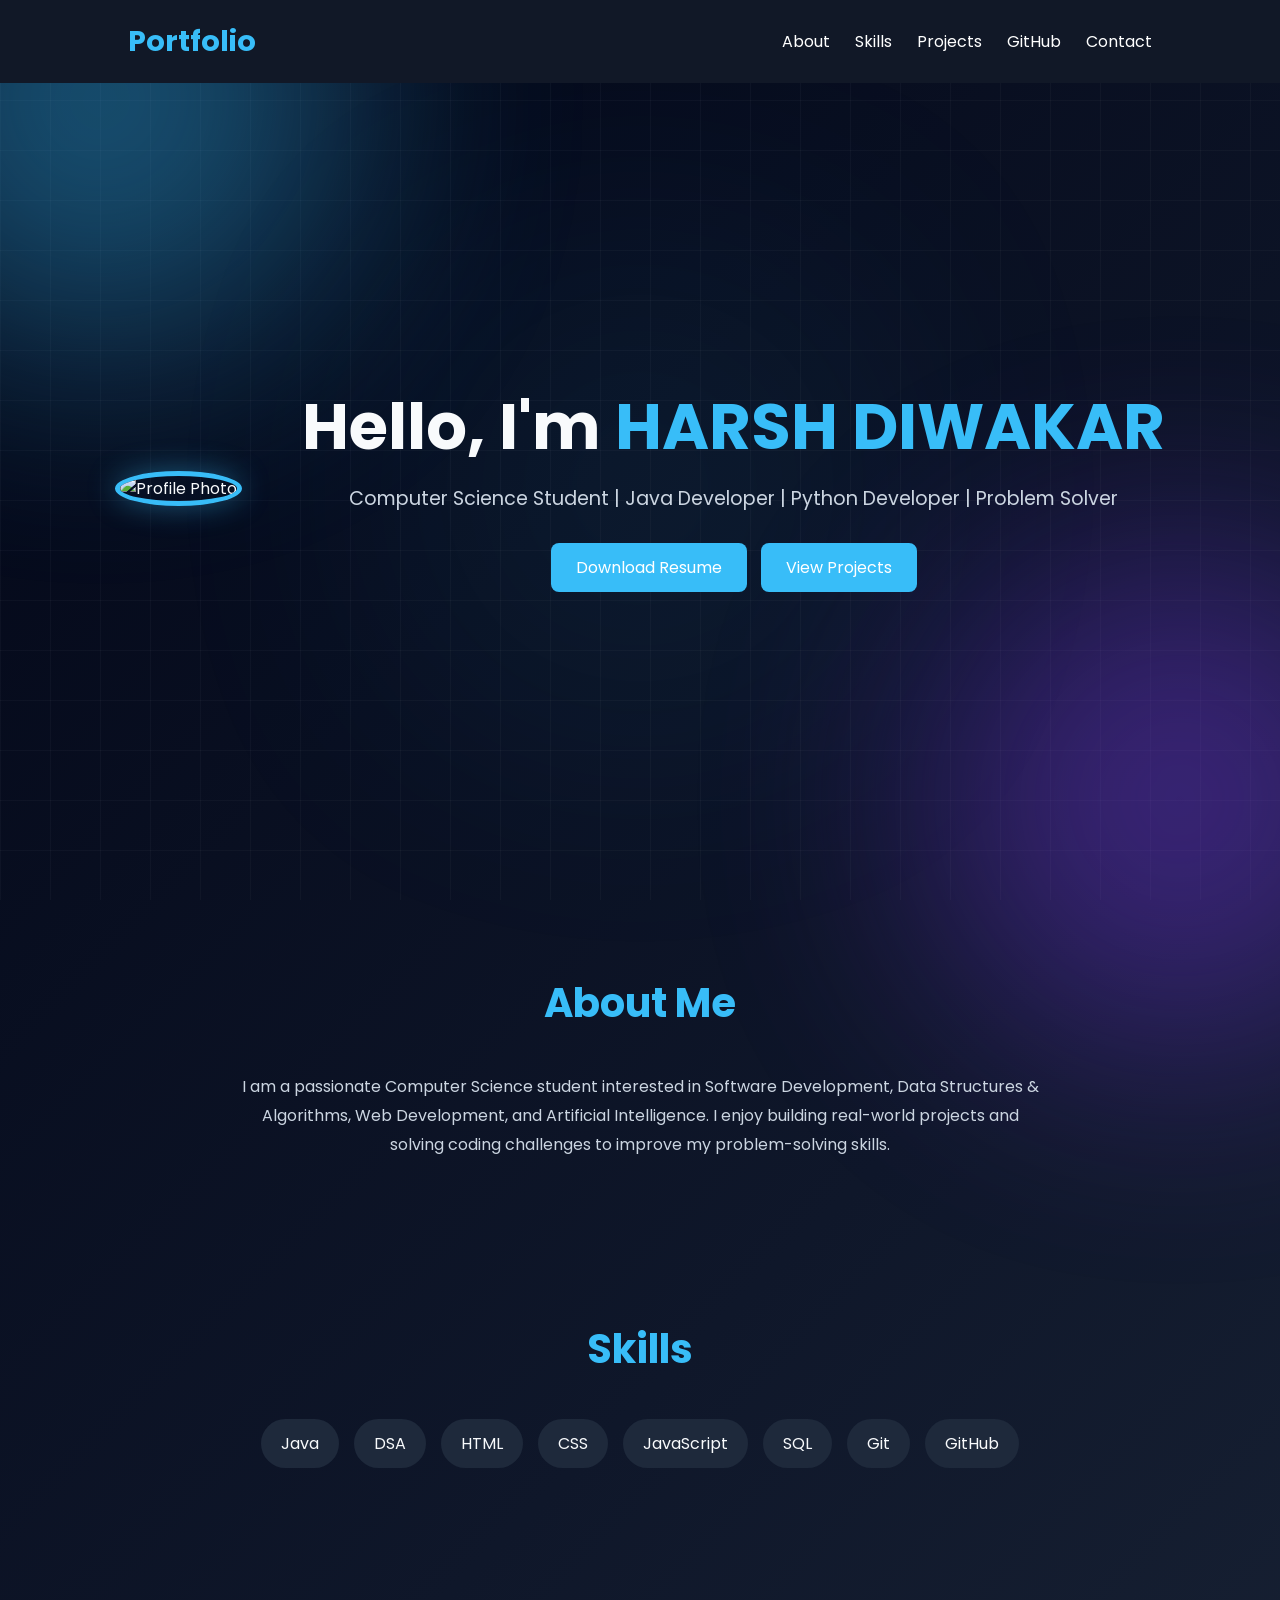
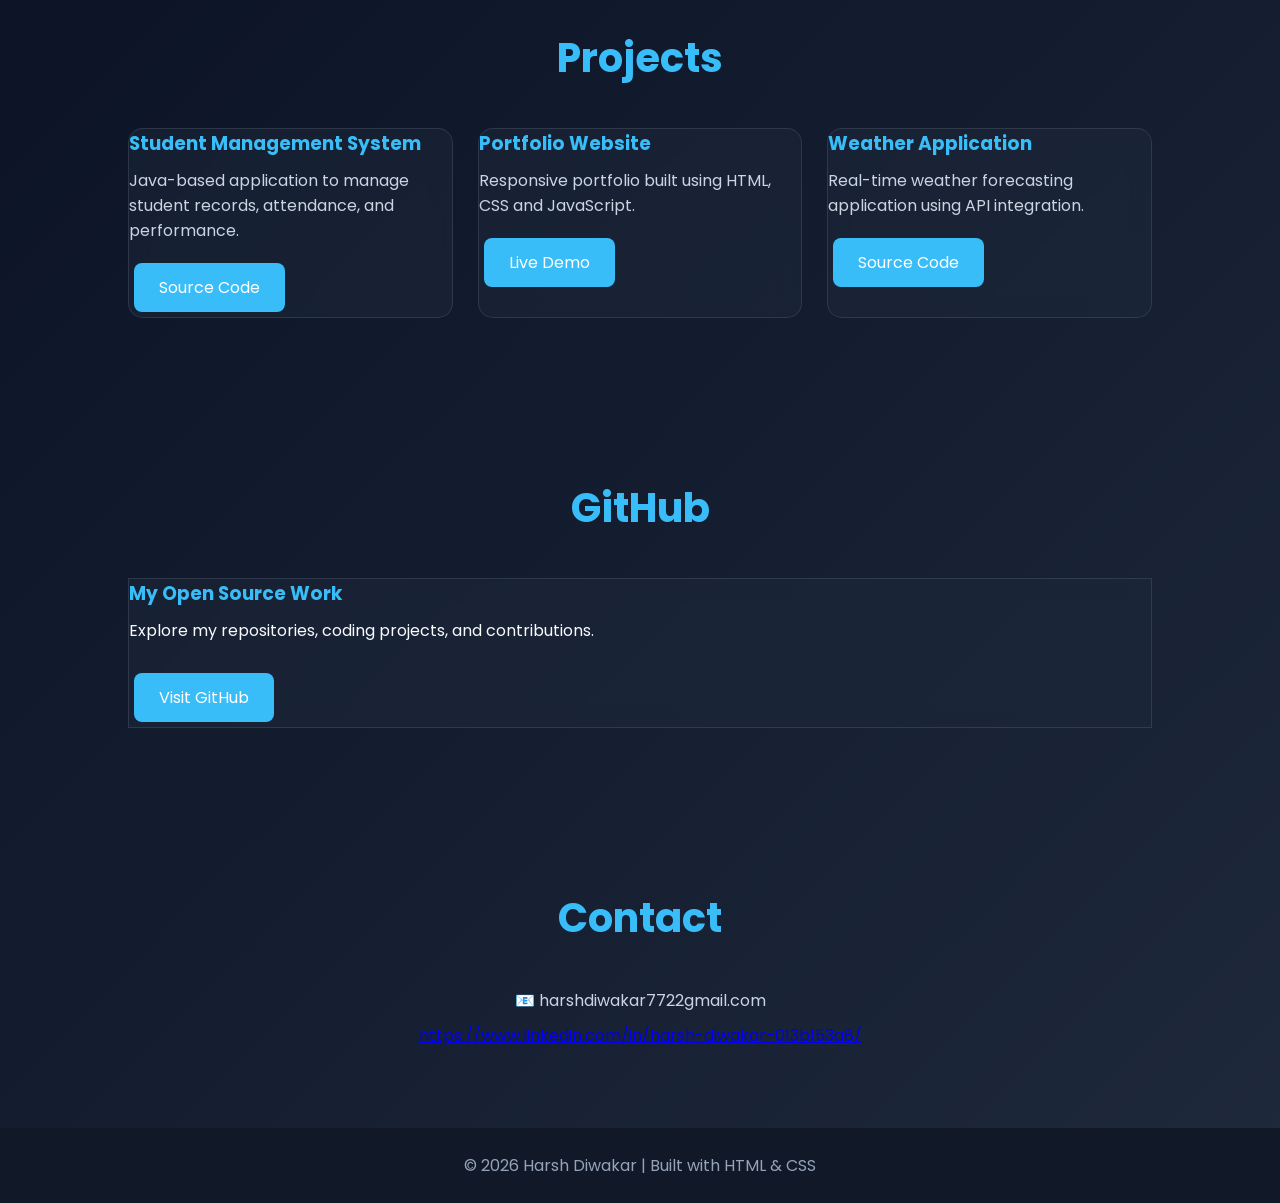
==== index.html @ b7e5000a "Rename index_updated.html to index.html" ====
<!DOCTYPE html>
<html lang="en">
<head>
<meta charset="UTF-8">
<meta name="viewport" content="width=device-width, initial-scale=1.0">
<title>My Portfolio</title>
<link rel="icon" href="b6cfe819-33e9-466c-935e-de7358443839.png">

<link href="https://fonts.googleapis.com/css2?family=Poppins:wght@300;400;500;600;700&display=swap" rel="stylesheet">
<link rel="stylesheet" href="style_updated.css">
</head>

<body>
    <div class="grid-bg"></div>

<!-- Navbar -->
<nav>
    <div class="logo">Portfolio</div>

    <ul>
        <li><a href="#about">About</a></li>
        <li><a href="#skills">Skills</a></li>
        <li><a href="#projects">Projects</a></li>
        <li><a href="#github">GitHub</a></li>
        <li><a href="#contact">Contact</a></li>
    </ul>
</nav>

<!-- Hero -->
<section class="hero">
    <div class="hero-image reveal">
            <img src="5e589b49-69c7-4bcc-bfe9-9ff888a92ee6.png" alt="Profile Photo">
        </div>
    <div class="hero-content reveal">
        <h1>Hello, I'm <span>HARSH DIWAKAR</span></h1>
        <p>Computer Science Student | Java Developer | Python Developer | Problem Solver</p>

        <a href="resume.pdf" download class="btn">
            Download Resume
        </a>

        <a href="#projects" class="btn">
            View Projects
        </a>
    </div>
</section>

<!-- About -->
<section id="about">
    <h2 class="section-title">About Me</h2>

    <div class="about fade-up reveal">
        <p>
            I am a passionate Computer Science student interested in
            Software Development, Data Structures & Algorithms,
            Web Development, and Artificial Intelligence.
            I enjoy building real-world projects and solving coding
            challenges to improve my problem-solving skills.
        </p>
    </div>
</section>

<!-- Skills -->
<section id="skills">
    <h2 class="section-title">Skills</h2>

    <div class="skills reveal">
        <div class="skill">Java</div>
        <div class="skill">DSA</div>
        <div class="skill">HTML</div>
        <div class="skill">CSS</div>
        <div class="skill">JavaScript</div>
        <div class="skill">SQL</div>
        <div class="skill">Git</div>
        <div class="skill">GitHub</div>
    </div>
</section>

<!-- Projects -->
<section id="projects">
    <h2 class="section-title">Projects</h2>

    <div class="project-grid reveal">

        <div class="card">
            <h3>Student Management System</h3>
            <p>
                Java-based application to manage student records,
                attendance, and performance.
            </p>
            <a href="#" class="btn">Source Code</a>
        </div>

        <div class="card">
            <h3>Portfolio Website</h3>
            <p>
                Responsive portfolio built using HTML, CSS and JavaScript.
            </p>
            <a href="#" class="btn">Live Demo</a>
        </div>

        <div class="card">
            <h3>Weather Application</h3>
            <p>
                Real-time weather forecasting application using API integration.
            </p>
            <a href="#" class="btn">Source Code</a>
        </div>

    </div>
</section>

<!-- GitHub -->
<section id="github">
    <h2 class="section-title">GitHub</h2>

    <div class="github-box reveal">
        <h3>My Open Source Work</h3>

        <p>
            Explore my repositories, coding projects, and contributions.
        </p>

        <br>

        <a href="https://github.com/harshdiwakar2006"
           target="_blank"
           class="btn">
           Visit GitHub
        </a>
    </div>
</section>

<!-- Contact -->
<section id="contact">
    <h2 class="section-title">Contact</h2>

    <div class="contact reveal">
        <p>📧 harshdiwakar7722gmail.com</p>
        <a href="https://www.linkedin.com/in/harsh-diwakar-013b153a8/"
           target="_blank"
           class="link">
           https://www.linkedin.com/in/harsh-diwakar-013b153a8/
        </a>
    </div>
</section>

<footer>
    © 2026 Harsh Diwakar | Built with HTML & CSS
</footer>
<script>
const reveals=document.querySelectorAll(".reveal");
function reveal(){
 const wh=window.innerHeight;
 reveals.forEach(el=>{const top=el.getBoundingClientRect().top; if(top<wh-100){el.classList.add("active");}})
}
window.addEventListener("scroll",reveal); reveal();
</script>
</body>
</html>
---- style_updated.css ----
*{
    margin:0;
    padding:0;
    box-sizing:border-box;
    font-family:'Poppins',sans-serif;
    scroll-behavior:smooth;
}

body{
    background: linear-gradient(
        135deg,
        #020617,
        #0f172a,
        #1e293b
    );
    color:#f8fafc;
    overflow-x:hidden;
    position:relative;
}

/* Navbar */
nav{
    display:flex;
    justify-content:space-between;
    align-items:center;
    padding:20px 10%;
    background:#111827;
    position:sticky;
    top:0;
    z-index:1000;
}

.logo{
    font-size:1.8rem;
    font-weight:700;
    color:#38bdf8;
}

nav ul{
    list-style:none;
    display:flex;
    gap:25px;
}

nav ul li a{
    color:white;
    text-decoration:none;
    transition:0.3s;
}

nav ul li a:hover{
    color:#38bdf8;
}

/* Hero Section */
.hero{
    min-height:90vh;
    display:flex;
    justify-content:center;
    align-items:center;
    text-align:center;
    padding:20px;
}

.hero-content{
    animation:fadeIn 1.5s ease;
}

.hero h1{
    font-size:4rem;
    margin-bottom:10px;
}

.hero h1 span{
    color:#38bdf8;
}

.hero p{
    font-size:1.2rem;
    color:#cbd5e1;
    margin-bottom:25px;
}

.btn{
    display:inline-block;
    padding:12px 25px;
    background:#38bdf8;
    color:white;
    text-decoration:none;
    border-radius:8px;
    transition:0.3s;
    margin:5px;
}

.btn:hover{
    transform:translateY(-3px);
    background:#0ea5e9;
}

/* Section Styling */
section{
    padding:80px 10%;
}

.section-title{
    text-align:center;
    font-size:2.5rem;
    margin-bottom:40px;
    color:#38bdf8;
}

/* About */
.about{
    text-align:center;
    max-width:800px;
    margin:auto;
    color:#cbd5e1;
    line-height:1.8;
}

/* Skills */
.skills{
    display:flex;
    flex-wrap:wrap;
    justify-content:center;
    gap:15px;
}

.skill{
    background:#1e293b;
    padding:12px 20px;
    border-radius:30px;
    transition:0.3s;
}

.skill:hover{
    background:#38bdf8;
    transform:scale(1.05);
}

/* Projects */
.project-grid{
    display:grid;
    grid-template-columns:repeat(auto-fit,minmax(300px,1fr));
    gap:25px;
}

.card{
    background:rgba(30,41,59,0.55);
    backdrop-filter:blur(10px);
    border:1px solid rgba(255,255,255,0.1);
    border-radius:15px;
    transition:.4s;
}

.card:hover{
    transform:translateY(-10px);
    border-color:#38bdf8;
}

.card h3{
    margin-bottom:10px;
    color:#38bdf8;
}

.card p{
    color:#cbd5e1;
    margin-bottom:15px;
}

/* GitHub */
.github{
    text-align:center;
}

.github-box{
    background:rgba(30,41,59,0.55);
    backdrop-filter:blur(10px);
    border:1px solid rgba(255,255,255,0.1);
}

.github-box h3{
    margin-bottom:10px;
    color:#38bdf8;
}

/* Contact */
.contact{
    text-align:center;
}

.contact p{
    margin:10px;
    color:#cbd5e1;
}

/* Footer */
footer{
    text-align:center;
    padding:25px;
    background:#111827;
    color:#94a3b8;
}

/* Animation */
@keyframes fadeIn{
    from{
        opacity:0;
        transform:translateY(30px);
    }
    to{
        opacity:1;
        transform:translateY(0);
    }
}

.fade-up{
    animation:fadeIn 1s ease;
}

/* Mobile */
@media(max-width:768px){

    nav{
        flex-direction:column;
        gap:15px;
    }

    nav ul{
        flex-wrap:wrap;
        justify-content:center;
    }

    .hero h1{
        font-size:2.5rem;
    }
}

/* Hero layout with image */
.hero{
    gap:60px;
    flex-wrap:wrap;
}
.hero-image img{
    width:280px;
    height:280px;
    border-radius:50%;
    object-fit:cover;
    border:5px solid #38bdf8;
    box-shadow:0 0 30px rgba(56,189,248,.4);
    animation:float 3s ease-in-out infinite;
}
@keyframes float{
  0%,100%{transform:translateY(0)}
  50%{transform:translateY(-15px)}
}

/* Scroll reveal */
.reveal{
 opacity:0;
 transform:translateY(60px);
 transition:all .8s ease;
}
.reveal.active{
 opacity:1;
 transform:translateY(0);
}
/* Animated Background */

body::before,
body::after{
    content:"";
    position:fixed;
    width:500px;
    height:500px;
    border-radius:50%;
    filter:blur(120px);
    z-index:-1;
    opacity:0.4;
}

body::before{
    background:#38bdf8;
    top:-150px;
    left:-150px;
    animation:moveBlob1 15s infinite alternate ease-in-out;
}

body::after{
    background:#7c3aed;
    bottom:-150px;
    right:-150px;
    animation:moveBlob2 18s infinite alternate ease-in-out;
}

@keyframes moveBlob1{
    from{
        transform:translate(0,0);
    }
    to{
        transform:translate(200px,150px);
    }
}

@keyframes moveBlob2{
    from{
        transform:translate(0,0);
    }
    to{
        transform:translate(-200px,-100px);
    }
}
body::selection{
    background:#38bdf8;
    color:white;
}

.grid-bg{
    position:fixed;
    inset:0;
    background-image:
      linear-gradient(rgba(255,255,255,0.03) 1px, transparent 1px),
      linear-gradient(90deg, rgba(255,255,255,0.03) 1px, transparent 1px);
    background-size:50px 50px;
    z-index:-2;
}
.hero{
    position:relative;
}

.hero::before{
    content:"";
    position:absolute;
    width:350px;
    height:350px;
    background:#38bdf8;
    border-radius:50%;
    filter:blur(150px);
    opacity:.15;
    z-index:-1;
}
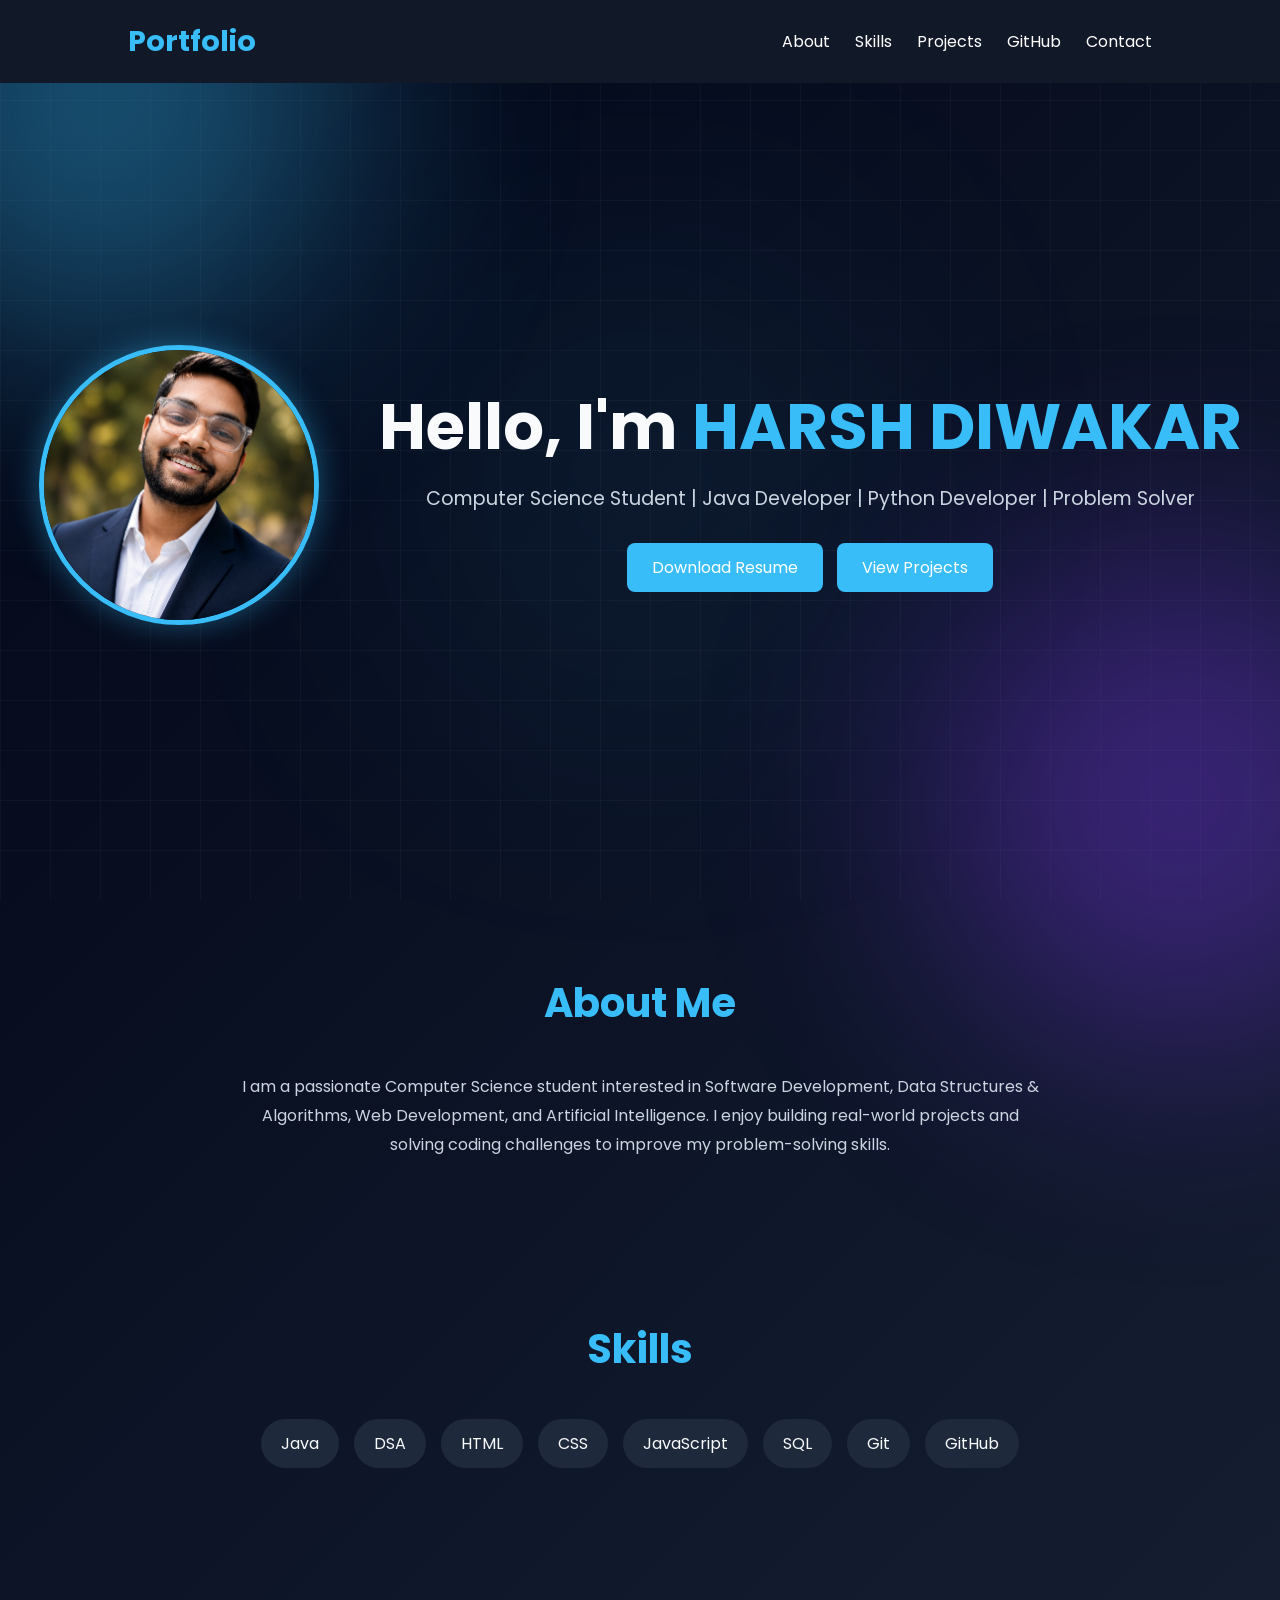
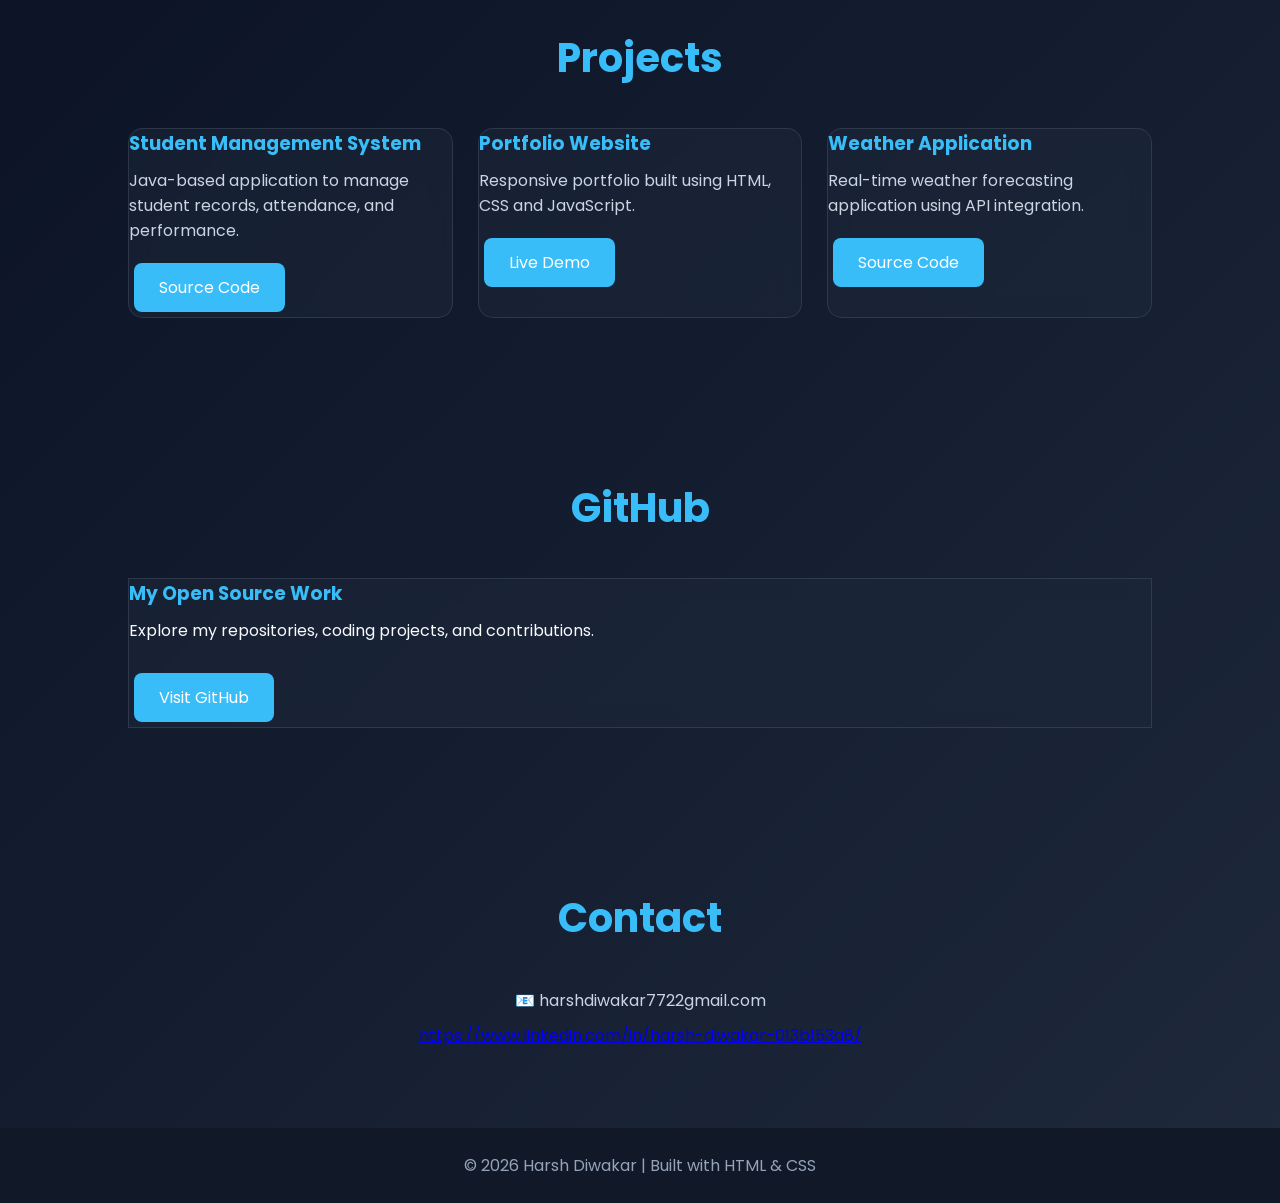
==== commit f710991d: "Update index.html" ====
--- a/index.html
+++ b/index.html
@@ -4,7 +4,7 @@
 <meta charset="UTF-8">
 <meta name="viewport" content="width=device-width, initial-scale=1.0">
 <title>My Portfolio</title>
-<link rel="icon" href="b6cfe819-33e9-466c-935e-de7358443839.png">
+<link rel="icon" href="image/icon.png">
 
 <link href="https://fonts.googleapis.com/css2?family=Poppins:wght@300;400;500;600;700&display=swap" rel="stylesheet">
 <link rel="stylesheet" href="style_updated.css">
@@ -29,7 +29,7 @@
 <!-- Hero -->
 <section class="hero">
     <div class="hero-image reveal">
-            <img src="5e589b49-69c7-4bcc-bfe9-9ff888a92ee6.png" alt="Profile Photo">
+            <img src="image/profile.png" alt="Profile Photo">
         </div>
     <div class="hero-content reveal">
         <h1>Hello, I'm <span>HARSH DIWAKAR</span></h1>
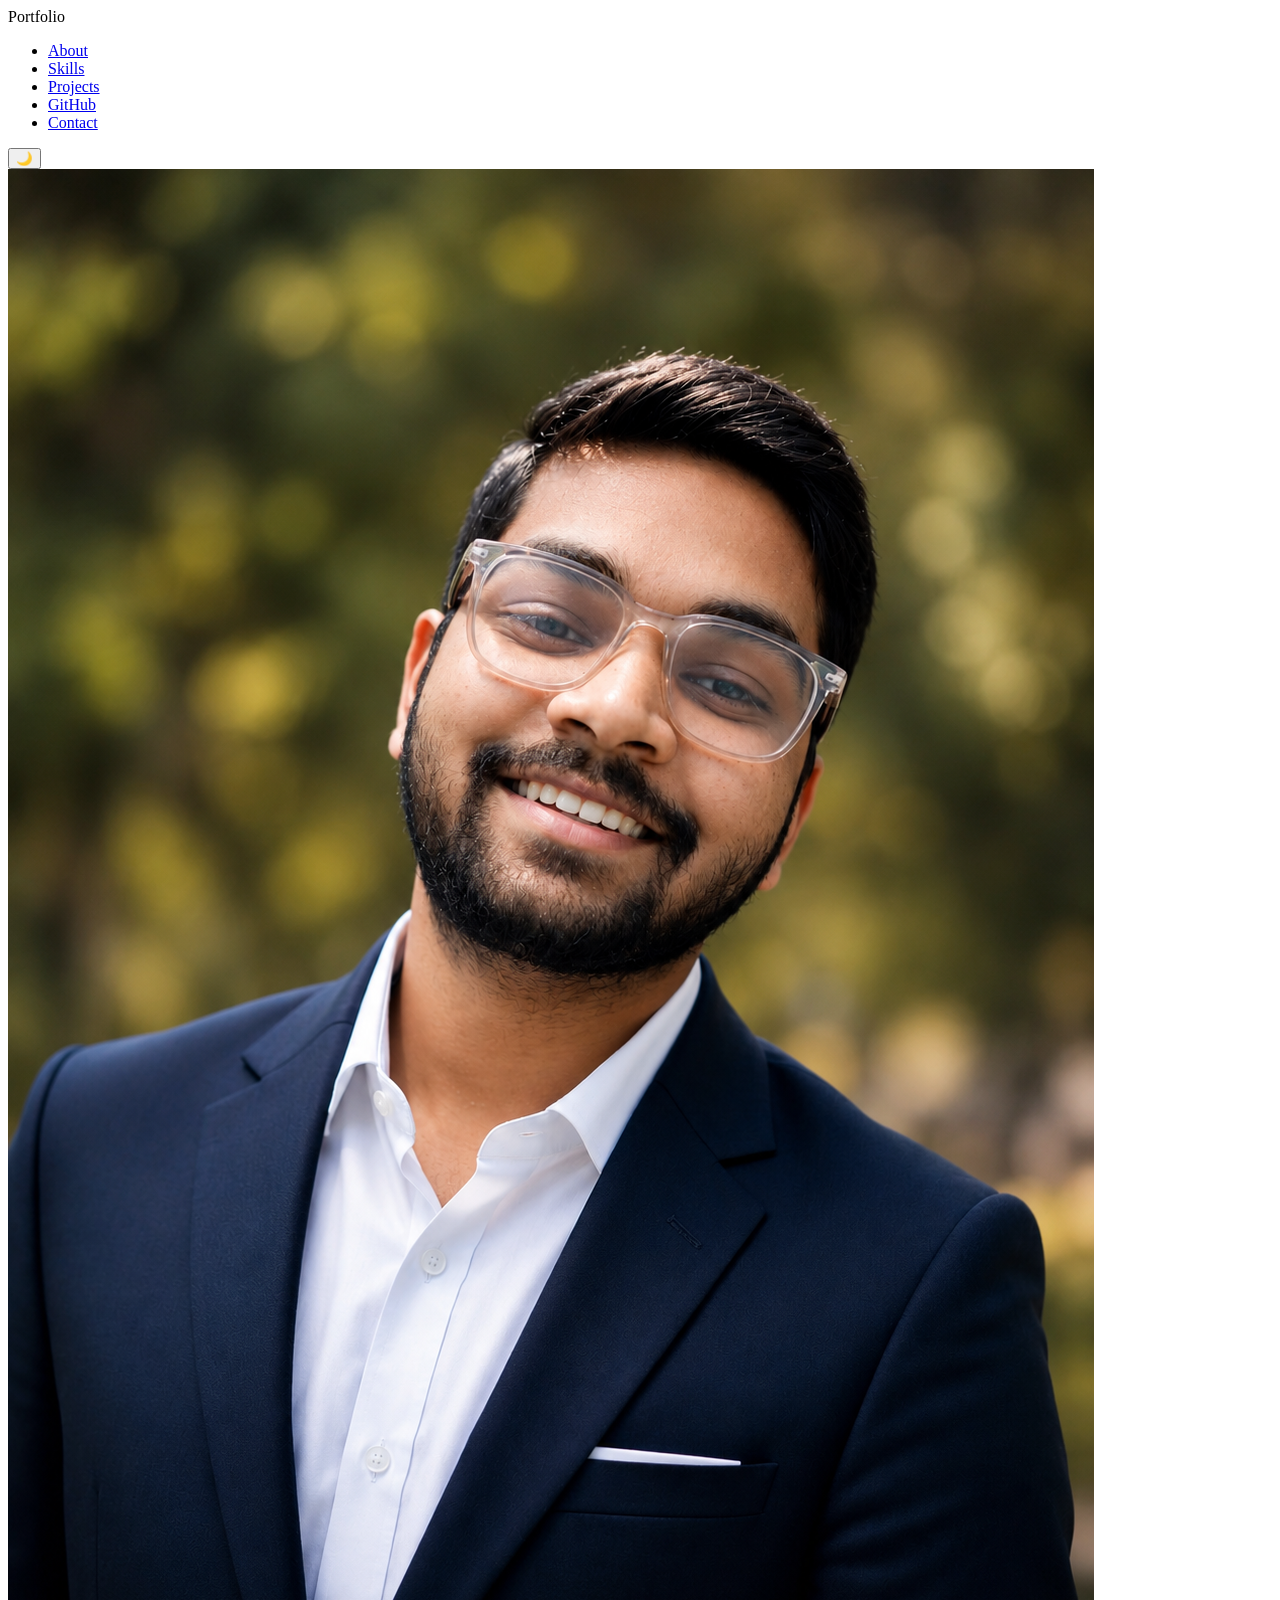
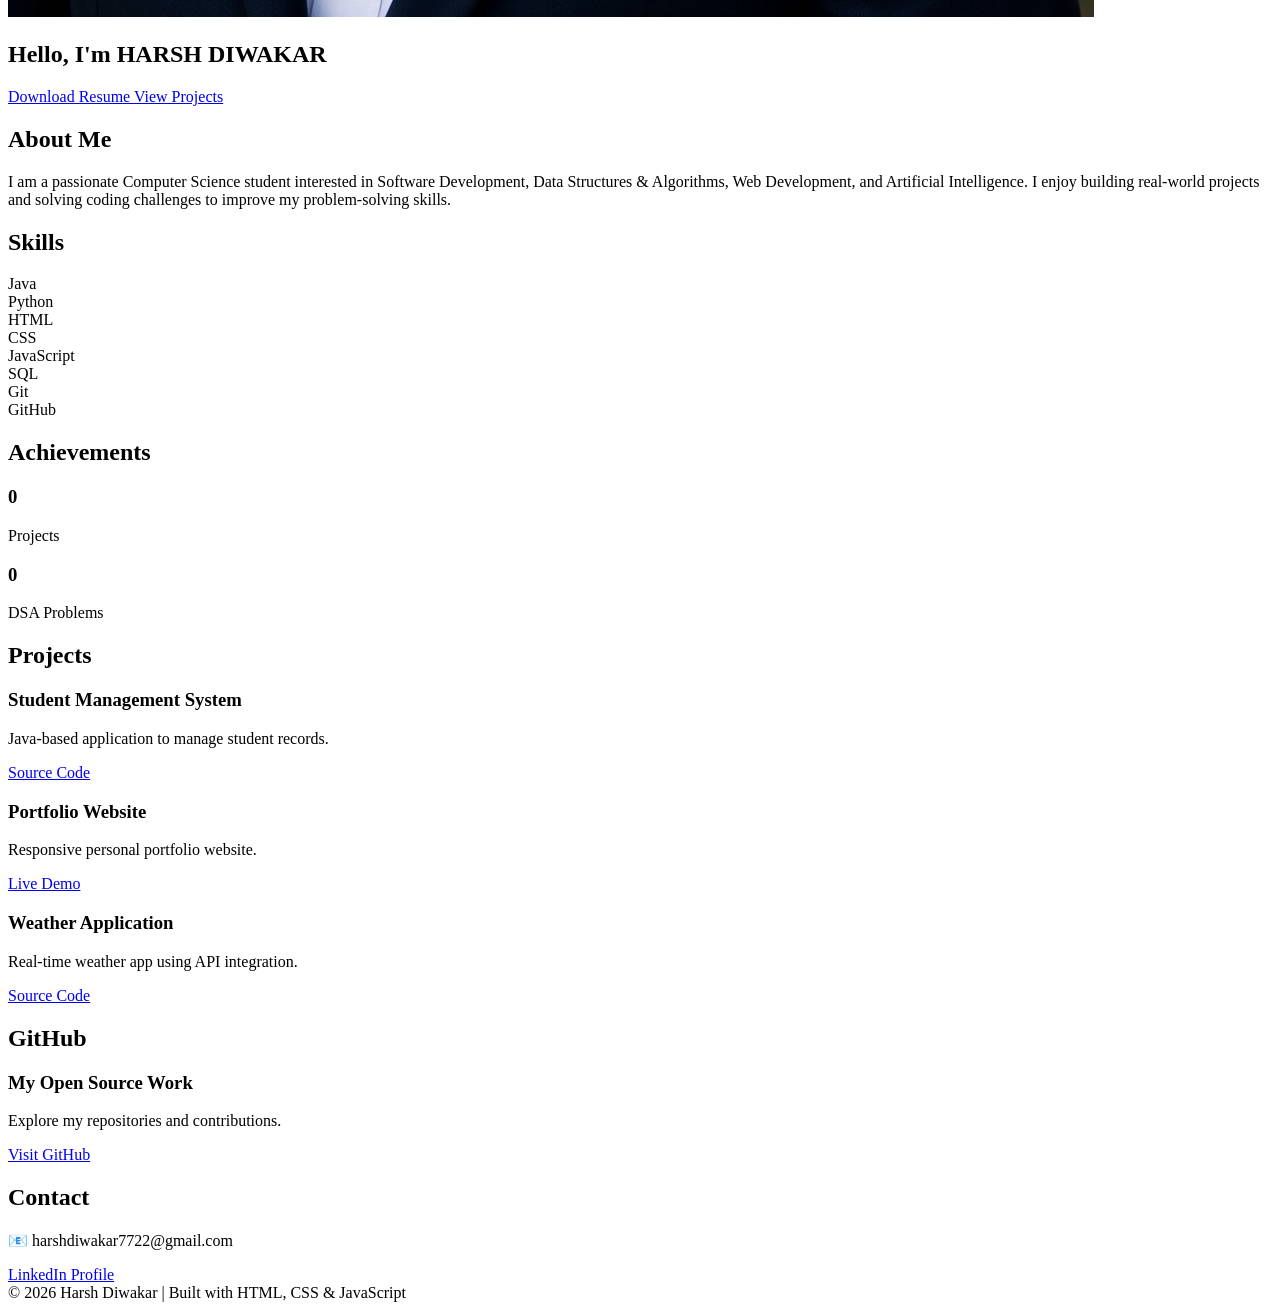
==== commit f7be3ad4: "Update index.html" ====
--- a/index.html
+++ b/index.html
@@ -1,19 +1,22 @@
 <!DOCTYPE html>
 <html lang="en">
 <head>
-<meta charset="UTF-8">
-<meta name="viewport" content="width=device-width, initial-scale=1.0">
-<title>My Portfolio</title>
-<link rel="icon" href="image/icon.png">
+    <meta charset="UTF-8">
+    <meta name="viewport" content="width=device-width, initial-scale=1.0">
+    <title>Harsh Diwakar | Portfolio</title>
 
-<link href="https://fonts.googleapis.com/css2?family=Poppins:wght@300;400;500;600;700&display=swap" rel="stylesheet">
-<link rel="stylesheet" href="style_updated.css">
+    <link rel="icon" href="image/icon.png">
+
+    <link href="https://fonts.googleapis.com/css2?family=Poppins:wght@300;400;500;600;700&display=swap" rel="stylesheet">
+
+    <link rel="stylesheet" href="style.css">
 </head>
 
 <body>
-    <div class="grid-bg"></div>
 
-<!-- Navbar -->
+<div id="progressBar"></div>
+<div class="grid-bg"></div>
+
 <nav>
     <div class="logo">Portfolio</div>
 
@@ -24,16 +27,21 @@
         <li><a href="#github">GitHub</a></li>
         <li><a href="#contact">Contact</a></li>
     </ul>
+
+    <button id="themeBtn">🌙</button>
 </nav>
 
-<!-- Hero -->
 <section class="hero">
+
     <div class="hero-image reveal">
-            <img src="image/profile.png" alt="Profile Photo">
-        </div>
+        <img src="image/profile.png" alt="Profile Photo">
+    </div>
+
     <div class="hero-content reveal">
+
         <h1>Hello, I'm <span>HARSH DIWAKAR</span></h1>
-        <p>Computer Science Student | Java Developer | Python Developer | Problem Solver</p>
+
+        <p id="typing"></p>
 
         <a href="resume.pdf" download class="btn">
             Download Resume
@@ -42,14 +50,17 @@
         <a href="#projects" class="btn">
             View Projects
         </a>
+
     </div>
+
 </section>
 
-<!-- About -->
 <section id="about">
+
     <h2 class="section-title">About Me</h2>
 
-    <div class="about fade-up reveal">
+    <div class="about reveal">
+
         <p>
             I am a passionate Computer Science student interested in
             Software Development, Data Structures & Algorithms,
@@ -57,104 +68,127 @@
             I enjoy building real-world projects and solving coding
             challenges to improve my problem-solving skills.
         </p>
+
     </div>
+
 </section>
 
-<!-- Skills -->
 <section id="skills">
+
     <h2 class="section-title">Skills</h2>
 
     <div class="skills reveal">
+
         <div class="skill">Java</div>
-        <div class="skill">DSA</div>
+        <div class="skill">Python</div>
         <div class="skill">HTML</div>
         <div class="skill">CSS</div>
         <div class="skill">JavaScript</div>
         <div class="skill">SQL</div>
         <div class="skill">Git</div>
         <div class="skill">GitHub</div>
+
     </div>
+
 </section>
 
-<!-- Projects -->
+<section id="stats">
+
+    <h2 class="section-title">Achievements</h2>
+
+    <div class="stats-container reveal">
+
+        <div class="stat-card">
+            <h3 id="projectsCount">0</h3>
+            <p>Projects</p>
+        </div>
+
+        <div class="stat-card">
+            <h3 id="dsaCount">0</h3>
+            <p>DSA Problems</p>
+        </div>
+
+    </div>
+
+</section>
+
 <section id="projects">
+
     <h2 class="section-title">Projects</h2>
 
     <div class="project-grid reveal">
 
         <div class="card">
             <h3>Student Management System</h3>
-            <p>
-                Java-based application to manage student records,
-                attendance, and performance.
-            </p>
+            <p>Java-based application to manage student records.</p>
             <a href="#" class="btn">Source Code</a>
         </div>
 
         <div class="card">
             <h3>Portfolio Website</h3>
-            <p>
-                Responsive portfolio built using HTML, CSS and JavaScript.
-            </p>
+            <p>Responsive personal portfolio website.</p>
             <a href="#" class="btn">Live Demo</a>
         </div>
 
         <div class="card">
             <h3>Weather Application</h3>
-            <p>
-                Real-time weather forecasting application using API integration.
-            </p>
+            <p>Real-time weather app using API integration.</p>
             <a href="#" class="btn">Source Code</a>
         </div>
 
     </div>
+
 </section>
 
-<!-- GitHub -->
 <section id="github">
+
     <h2 class="section-title">GitHub</h2>
 
     <div class="github-box reveal">
+
         <h3>My Open Source Work</h3>
 
         <p>
-            Explore my repositories, coding projects, and contributions.
+            Explore my repositories and contributions.
         </p>
 
-        <br>
+        <a
+            href="https://github.com/harshdiwakar2006"
+            target="_blank"
+            class="btn">
+            Visit GitHub
+        </a>
 
-        <a href="https://github.com/harshdiwakar2006"
-           target="_blank"
-           class="btn">
-           Visit GitHub
-        </a>
     </div>
+
 </section>
 
-<!-- Contact -->
 <section id="contact">
+
     <h2 class="section-title">Contact</h2>
 
     <div class="contact reveal">
-        <p>📧 harshdiwakar7722gmail.com</p>
-        <a href="https://www.linkedin.com/in/harsh-diwakar-013b153a8/"
-           target="_blank"
-           class="link">
-           https://www.linkedin.com/in/harsh-diwakar-013b153a8/
+
+        <p>📧 harshdiwakar7722@gmail.com</p>
+
+        <a
+            href="https://www.linkedin.com/in/harsh-diwakar-013b153a8/"
+            target="_blank"
+            class="link">
+
+            LinkedIn Profile
+
         </a>
+
     </div>
+
 </section>
 
 <footer>
-    © 2026 Harsh Diwakar | Built with HTML & CSS
+    © 2026 Harsh Diwakar | Built with HTML, CSS & JavaScript
 </footer>
-<script>
-const reveals=document.querySelectorAll(".reveal");
-function reveal(){
- const wh=window.innerHeight;
- reveals.forEach(el=>{const top=el.getBoundingClientRect().top; if(top<wh-100){el.classList.add("active");}})
-}
-window.addEventListener("scroll",reveal); reveal();
-</script>
+
+<script src="script.js"></script>
+
 </body>
 </html>
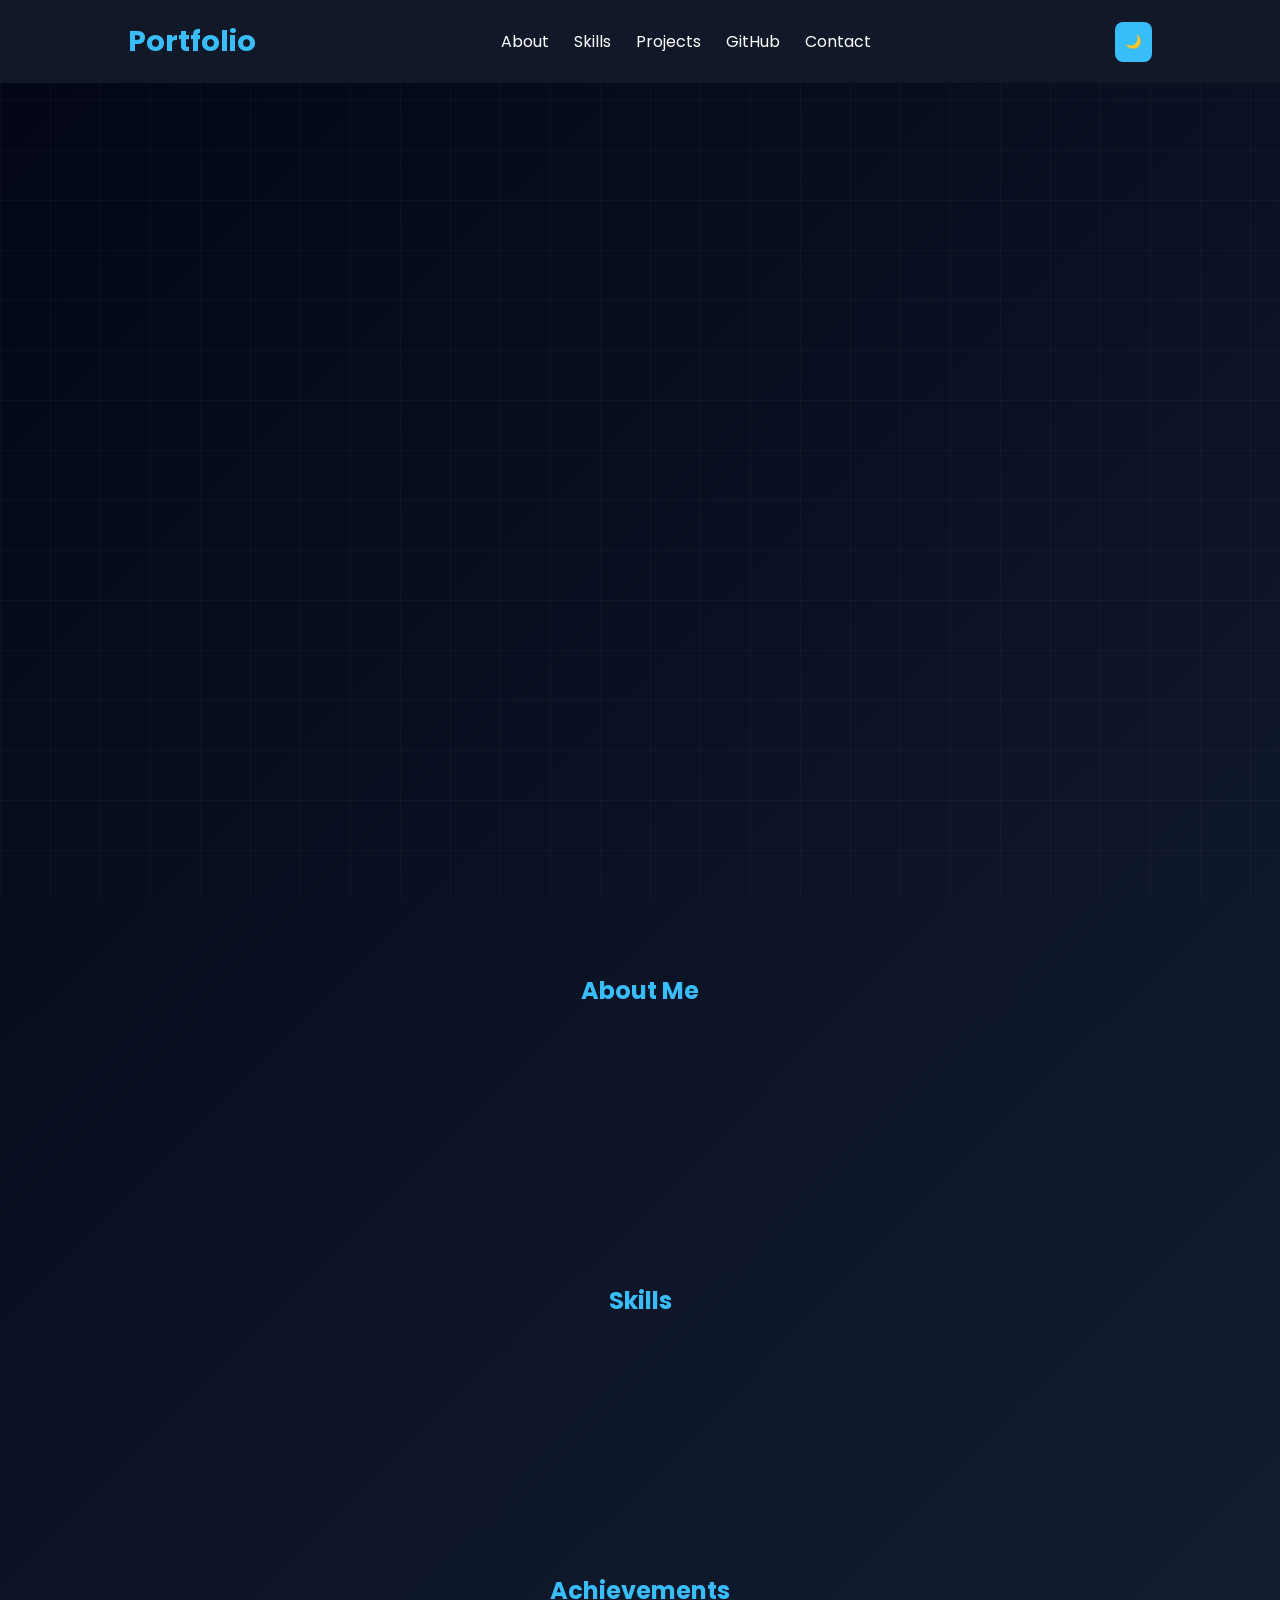
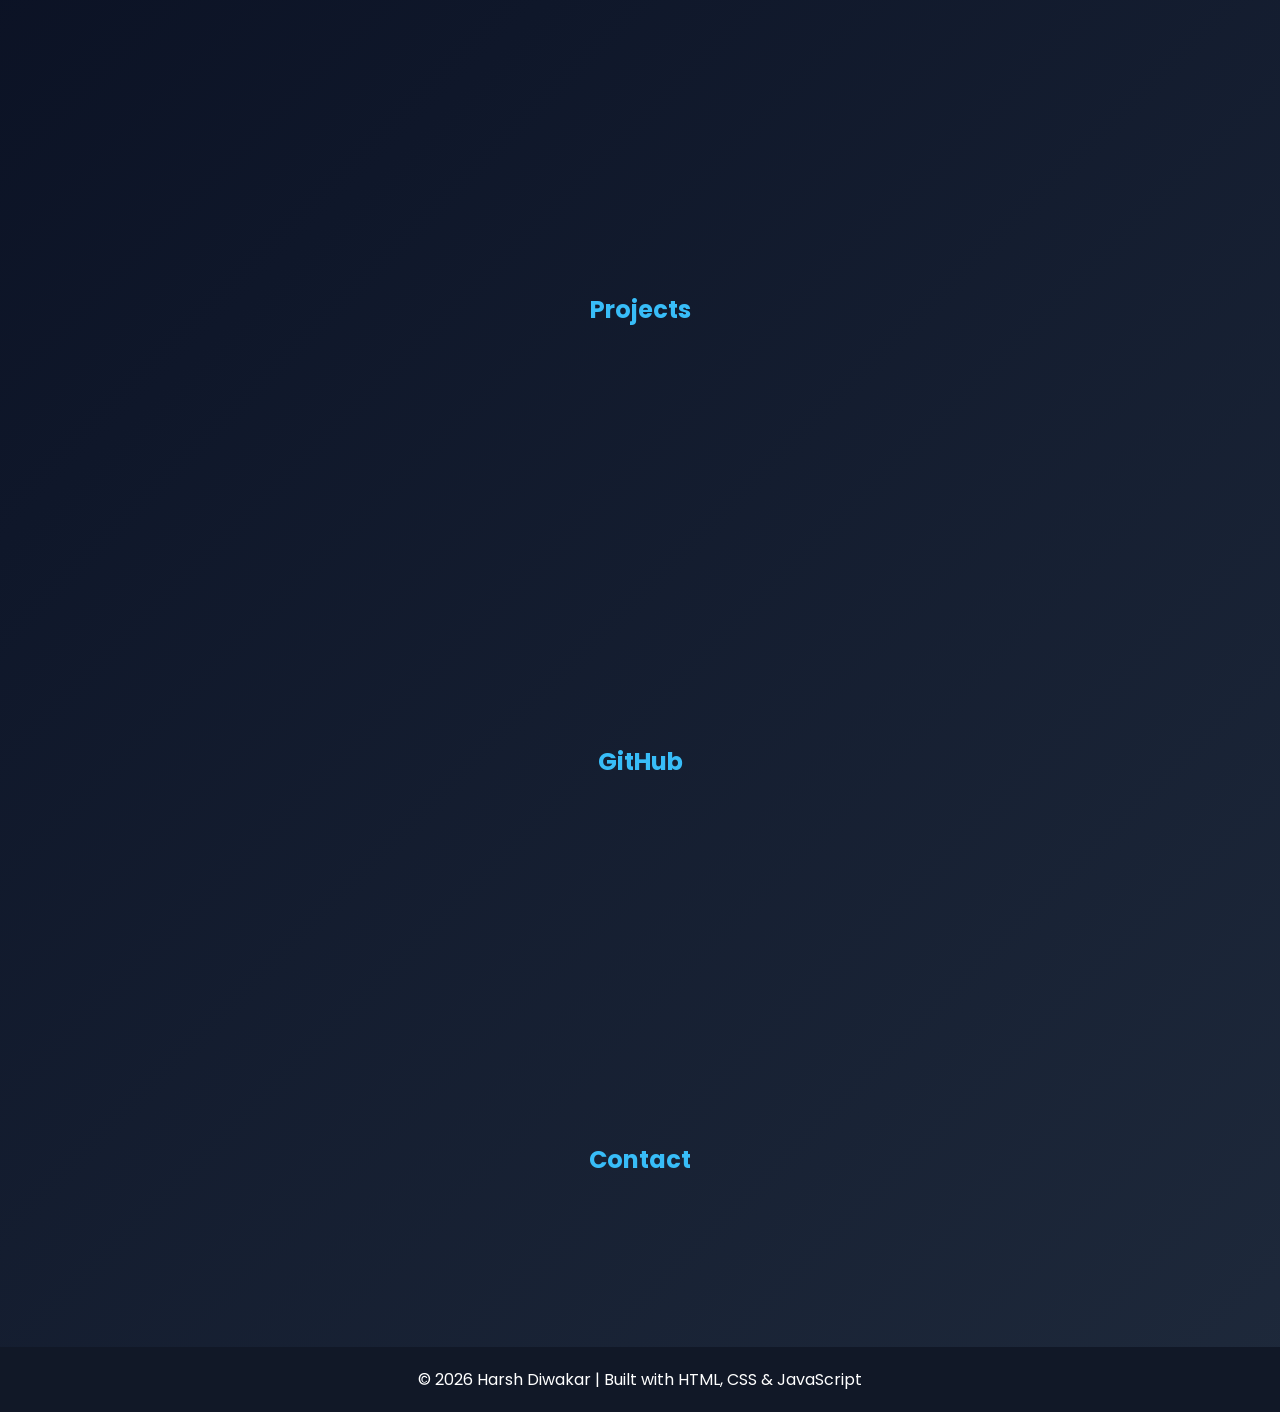
==== commit bd5054fa: "Update stylesheet link to style_updated.css" ====
--- a/index.html
+++ b/index.html
@@ -9,7 +9,7 @@
 
     <link href="https://fonts.googleapis.com/css2?family=Poppins:wght@300;400;500;600;700&display=swap" rel="stylesheet">
 
-    <link rel="stylesheet" href="style.css">
+    <link rel="stylesheet" href="style_updated.css">
 </head>
 
 <body>
--- a/style_updated.css
+++ b/style_updated.css
@@ -0,0 +1,225 @@
+*{
+    margin:0;
+    padding:0;
+    box-sizing:border-box;
+    font-family:'Poppins',sans-serif;
+    scroll-behavior:smooth;
+}
+
+body{
+    background:linear-gradient(
+        135deg,
+        #020617,
+        #0f172a,
+        #1e293b
+    );
+    color:white;
+    overflow-x:hidden;
+}
+
+.grid-bg{
+    position:fixed;
+    inset:0;
+    z-index:-2;
+
+    background-image:
+    linear-gradient(rgba(255,255,255,.03) 1px,transparent 1px),
+    linear-gradient(90deg,rgba(255,255,255,.03) 1px,transparent 1px);
+
+    background-size:50px 50px;
+}
+
+#progressBar{
+    position:fixed;
+    top:0;
+    left:0;
+    height:4px;
+    width:0%;
+    background:#38bdf8;
+    z-index:9999;
+}
+
+nav{
+    display:flex;
+    justify-content:space-between;
+    align-items:center;
+    padding:20px 10%;
+    background:#111827;
+    position:sticky;
+    top:0;
+    z-index:1000;
+}
+
+.logo{
+    font-size:1.8rem;
+    color:#38bdf8;
+    font-weight:700;
+}
+
+nav ul{
+    list-style:none;
+    display:flex;
+    gap:25px;
+}
+
+nav a{
+    color:white;
+    text-decoration:none;
+}
+
+#themeBtn{
+    background:#38bdf8;
+    color:white;
+    border:none;
+    padding:10px;
+    border-radius:8px;
+    cursor:pointer;
+}
+
+.hero{
+    min-height:90vh;
+    display:flex;
+    justify-content:center;
+    align-items:center;
+    gap:60px;
+    padding:20px;
+}
+
+.hero-image img{
+    width:280px;
+    height:280px;
+    object-fit:cover;
+    border-radius:50%;
+    border:4px solid #38bdf8;
+    animation:float 4s ease-in-out infinite;
+}
+
+.hero h1{
+    font-size:3rem;
+}
+
+.hero span{
+    color:#38bdf8;
+}
+
+#typing{
+    color:#cbd5e1;
+    margin:20px 0;
+    min-height:30px;
+}
+
+.btn{
+    display:inline-block;
+    margin:5px;
+    padding:12px 24px;
+    background:#38bdf8;
+    color:white;
+    text-decoration:none;
+    border-radius:8px;
+}
+
+section{
+    padding:80px 10%;
+}
+
+.section-title{
+    text-align:center;
+    margin-bottom:40px;
+    color:#38bdf8;
+}
+
+.skills{
+    display:flex;
+    justify-content:center;
+    flex-wrap:wrap;
+    gap:15px;
+}
+
+.skill,
+.stat-card{
+    background:rgba(255,255,255,.05);
+    backdrop-filter:blur(10px);
+    padding:15px 25px;
+    border-radius:10px;
+}
+
+.stats-container{
+    display:flex;
+    justify-content:center;
+    gap:30px;
+}
+
+.project-grid{
+    display:grid;
+    grid-template-columns:repeat(auto-fit,minmax(300px,1fr));
+    gap:20px;
+}
+
+.card,
+.github-box{
+    background:rgba(255,255,255,.05);
+    backdrop-filter:blur(10px);
+    padding:25px;
+    border-radius:15px;
+    transition:.4s;
+}
+
+.card:hover{
+    transform:translateY(-10px);
+}
+
+.contact{
+    text-align:center;
+}
+
+.link{
+    color:#38bdf8;
+}
+
+footer{
+    text-align:center;
+    padding:20px;
+    background:#111827;
+}
+
+.reveal{
+    opacity:0;
+    transform:translateY(50px);
+    transition:all .8s ease;
+}
+
+.reveal.active{
+    opacity:1;
+    transform:translateY(0);
+}
+
+.light{
+    background:#f5f5f5;
+    color:#111;
+}
+
+@keyframes float{
+    0%,100%{
+        transform:translateY(0);
+    }
+    50%{
+        transform:translateY(-15px);
+    }
+}
+
+@media(max-width:768px){
+
+.hero{
+    flex-direction:column;
+}
+
+.hero h1{
+    font-size:2rem;
+}
+
+nav{
+    flex-direction:column;
+    gap:15px;
+}
+
+}
